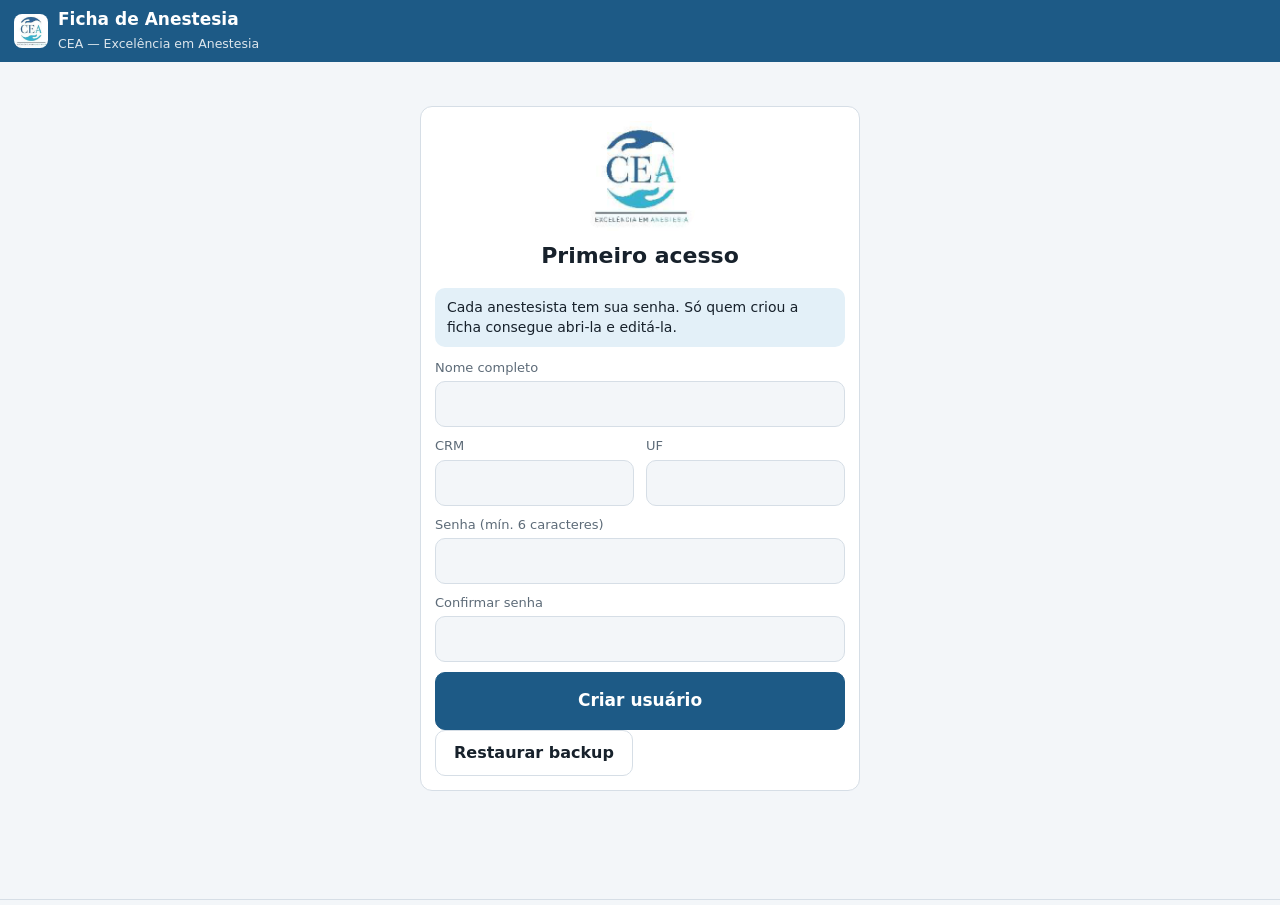
==== index.html @ f0d222ca "Ficha de Anestesia: protótipo PWA Co-Authored-By: Claude Opus 5.5 <noreply@anthropic.com>" ====
<!doctype html>
<html lang="pt-BR">
<head>
  <meta charset="utf-8">
  <meta name="viewport" content="width=device-width, initial-scale=1, viewport-fit=cover">
  <meta name="theme-color" content="#1d5a86">
  <meta name="description" content="Ficha de anestesia digital: preenchimento durante o ato anestésico e geração de PDF.">
  <title>Ficha de Anestesia</title>
  <link rel="manifest" href="manifest.webmanifest">
  <link rel="icon" href="icons/icon-192.png">
  <link rel="apple-touch-icon" href="icons/icon-192.png">
  <link rel="stylesheet" href="css/app.css">
</head>
<body>
  <header class="topbar" id="topbar"></header>
  <main id="app"></main>
  <nav class="tabs" id="tabs" hidden></nav>
  <dialog id="modal"></dialog>
  <div id="toast" role="status" aria-live="polite"></div>
  <script src="lib/jspdf.umd.min.js"></script>
  <script type="module" src="js/app.js"></script>
</body>
</html>
---- css/app.css ----
:root {
  --bg: #f3f6f9;
  --card: #ffffff;
  --text: #17212b;
  --muted: #5d6b78;
  --line: #d6dee6;
  --pri: #1d5a86;
  --pri-2: #2a8cc4;
  --pri-soft: #e3f0f8;
  --ok: #1d7a4a;
  --ok-soft: #e1f3e8;
  --warn: #a15c00;
  --warn-soft: #fdf0dc;
  --bad: #b3261e;
  --bad-soft: #fbe5e3;
  --pas: #1f4fb8;
  --pad: #1f4fb8;
  --fc: #c0392b;
  --radius: 12px;
  --tap: 46px;
  color-scheme: light;
}
@media (prefers-color-scheme: dark) {
  :root {
    --bg: #0f151b; --card: #18212a; --text: #e6edf3; --muted: #97a6b4; --line: #2c3a47;
    --pri: #5eb1e6; --pri-2: #7cc3ee; --pri-soft: #17324a; --ok: #5ccf8e; --ok-soft: #173427;
    --warn: #f0b35a; --warn-soft: #3a2b12; --bad: #f28b82; --bad-soft: #3d1c1a;
    --pas: #7fa7ff; --pad: #7fa7ff; --fc: #ff8a7a;
    color-scheme: dark;
  }
}

* { box-sizing: border-box; }
html, body { margin: 0; }
body {
  font-family: system-ui, -apple-system, "Segoe UI", Roboto, sans-serif;
  background: var(--bg); color: var(--text); font-size: 16px; line-height: 1.4;
  padding-bottom: calc(70px + env(safe-area-inset-bottom));
  -webkit-tap-highlight-color: transparent;
}
button, input, select, textarea { font: inherit; color: inherit; }

/* ---------- barra superior ---------- */
.topbar {
  position: sticky; top: 0; z-index: 20; display: flex; align-items: center; gap: 10px;
  padding: calc(8px + env(safe-area-inset-top)) 14px 8px; background: var(--pri); color: #fff;
  min-height: 56px;
}
@media (prefers-color-scheme: dark) { .topbar { background: #143e5c; } }
.topbar .ttl { flex: 1; min-width: 0; }
.topbar .ttl b { display: block; font-size: 17px; white-space: nowrap; overflow: hidden; text-overflow: ellipsis; }
.topbar .ttl small { opacity: .85; font-size: 12.5px; }
.topbar button {
  background: rgba(255,255,255,.14); border: 0; color: #fff; border-radius: 10px;
  min-height: 40px; min-width: 40px; padding: 0 12px; cursor: pointer;
}
.topbar img { width: 34px; height: 34px; border-radius: 8px; background: #fff; }

/* ---------- abas inferiores ---------- */
.tabs {
  position: fixed; bottom: 0; left: 0; right: 0; z-index: 20; display: flex;
  background: var(--card); border-top: 1px solid var(--line);
  padding-bottom: env(safe-area-inset-bottom); overflow-x: auto; scrollbar-width: none;
}
.tabs::-webkit-scrollbar { display: none; }
.tabs button {
  flex: 1 0 auto; min-width: 64px; border: 0; background: none; padding: 8px 6px 7px; cursor: pointer;
  display: flex; flex-direction: column; align-items: center; gap: 2px; color: var(--muted); font-size: 11.5px;
}
.tabs button .ic { font-size: 19px; line-height: 1; }
.tabs button[aria-current="true"] { color: var(--pri); font-weight: 600; box-shadow: inset 0 3px 0 var(--pri); }

main { max-width: 1100px; margin: 0 auto; padding: 14px; }

/* ---------- cartões e formulários ---------- */
.card {
  background: var(--card); border: 1px solid var(--line); border-radius: var(--radius);
  padding: 14px; margin-bottom: 14px;
}
.card > h2, .card > h3 { margin: 0 0 10px; font-size: 16px; color: var(--pri); }
.card > h3 { font-size: 15px; }
.grid { display: grid; gap: 10px 12px; grid-template-columns: repeat(auto-fill, minmax(150px, 1fr)); }
.grid.g2 { grid-template-columns: repeat(auto-fill, minmax(260px, 1fr)); }
.span2 { grid-column: span 2; }
.full { grid-column: 1 / -1; }
@media (max-width: 420px) { .span2 { grid-column: 1 / -1; } }
.cols2 { display: grid; gap: 14px; grid-template-columns: 1fr; }
@media (min-width: 820px) { .cols2 { grid-template-columns: 1fr 1fr; } }

label.f { display: flex; flex-direction: column; gap: 4px; font-size: 13px; color: var(--muted); }
input[type=text], input[type=number], input[type=password], input[type=date], input[type=time],
input[type=search], select, textarea {
  min-height: var(--tap); border: 1px solid var(--line); border-radius: 10px; padding: 8px 11px;
  background: var(--bg); color: var(--text); width: 100%; font-size: 16px;
}
textarea { min-height: 90px; resize: vertical; }
input:focus, select:focus, textarea:focus { outline: 2px solid var(--pri-2); outline-offset: 0; border-color: transparent; }
input:disabled, select:disabled, textarea:disabled { opacity: .75; }

.chk {
  display: flex; align-items: center; gap: 10px; min-height: var(--tap); padding: 6px 10px;
  border: 1px solid var(--line); border-radius: 10px; cursor: pointer; background: var(--bg); font-size: 15px;
}
.chk input { width: 22px; height: 22px; accent-color: var(--pri); flex: none; }
.chk:has(input:checked) { background: var(--pri-soft); border-color: var(--pri); }
.checks { display: grid; gap: 8px; grid-template-columns: repeat(auto-fill, minmax(190px, 1fr)); }

.chips { display: flex; flex-wrap: wrap; gap: 8px; }
.chips button {
  min-height: 42px; min-width: 46px; padding: 6px 14px; border-radius: 999px; cursor: pointer;
  border: 1px solid var(--line); background: var(--bg); font-size: 15px;
}
.chips button[aria-pressed="true"] { background: var(--pri); border-color: var(--pri); color: #fff; font-weight: 600; }
.chips button:disabled { cursor: default; }
.row-l { display: flex; align-items: center; gap: 10px; flex-wrap: wrap; margin: 6px 0; }
.row-l > .lbl { min-width: 120px; font-size: 14px; color: var(--muted); }

.btn {
  display: inline-flex; align-items: center; justify-content: center; gap: 8px; min-height: var(--tap);
  padding: 0 18px; border-radius: 10px; border: 1px solid var(--line); background: var(--card);
  cursor: pointer; font-weight: 600; text-decoration: none; color: var(--text);
}
.btn.pri { background: var(--pri); border-color: var(--pri); color: #fff; }
@media (prefers-color-scheme: dark) { .btn.pri { color: #0b1a26; } }
.btn.ok { background: var(--ok); border-color: var(--ok); color: #fff; }
.btn.bad { color: var(--bad); border-color: var(--bad); }
.btn.big { min-height: 58px; font-size: 17px; }
.btn.block { width: 100%; }
.btn:disabled { opacity: .5; cursor: default; }
.btns { display: flex; flex-wrap: wrap; gap: 10px; }

.muted { color: var(--muted); }
.small { font-size: 13px; }
.badge { display: inline-block; padding: 2px 9px; border-radius: 999px; font-size: 12px; font-weight: 600; }
.badge.rascunho { background: var(--warn-soft); color: var(--warn); }
.badge.finalizada { background: var(--ok-soft); color: var(--ok); }
.badge.revisao { background: var(--bad-soft); color: var(--bad); }
.note { padding: 10px 12px; border-radius: 10px; background: var(--pri-soft); font-size: 14px; margin: 0 0 12px; }
.note.warn { background: var(--warn-soft); }
.note.bad { background: var(--bad-soft); }

/* ---------- login ---------- */
.login { max-width: 440px; margin: 30px auto; }
.login .logo { display: block; width: 110px; height: 110px; margin: 0 auto 10px; border-radius: 22px; background: #fff; }
.login h1 { text-align: center; font-size: 22px; margin: 0 0 16px; }
.userpick { display: grid; gap: 8px; margin-bottom: 12px; }
.userpick button { text-align: left; padding: 12px; border-radius: 10px; border: 1px solid var(--line); background: var(--bg); cursor: pointer; }
.userpick button[aria-pressed="true"] { border-color: var(--pri); background: var(--pri-soft); }
.code { font-family: ui-monospace, Consolas, monospace; font-size: 20px; letter-spacing: 1px; text-align: center;
  padding: 14px; background: var(--bg); border: 2px dashed var(--pri); border-radius: 10px; user-select: all; word-break: break-all; }

/* ---------- lista de fichas ---------- */
.lista { display: grid; gap: 10px; }
.item {
  display: flex; gap: 12px; align-items: center; padding: 12px 14px; background: var(--card);
  border: 1px solid var(--line); border-radius: var(--radius); cursor: pointer; text-align: left; width: 100%;
}
.item .main { flex: 1; min-width: 0; }
.item b { display: block; white-space: nowrap; overflow: hidden; text-overflow: ellipsis; }
.item .sub { font-size: 13px; color: var(--muted); }
.toolbar { display: flex; gap: 10px; margin-bottom: 12px; flex-wrap: wrap; }
.toolbar input { flex: 1; min-width: 180px; }

/* ---------- intraoperatório ---------- */
.clock { display: flex; align-items: baseline; gap: 14px; flex-wrap: wrap; }
.clock .h { font-size: 38px; font-weight: 700; font-variant-numeric: tabular-nums; }
.tempos { display: grid; grid-template-columns: repeat(auto-fill, minmax(150px, 1fr)); gap: 8px; margin-top: 10px; }
.tempo { border: 1px dashed var(--line); border-radius: 10px; padding: 8px 10px; min-height: 58px; cursor: pointer; background: var(--bg); text-align: left; }
.tempo small { display: block; color: var(--muted); font-size: 12px; }
.tempo b { font-size: 20px; font-variant-numeric: tabular-nums; }
.tempo.set { border-style: solid; border-color: var(--ok); background: var(--ok-soft); }
.acoes { display: grid; grid-template-columns: repeat(2, 1fr); gap: 10px; }
@media (min-width: 700px) { .acoes { grid-template-columns: repeat(4, 1fr); } }
.acoes .btn { min-height: 64px; font-size: 16px; flex-direction: column; gap: 2px; }
.acoes .btn .ic { font-size: 22px; }
.alerta-sv { font-size: 13px; margin-top: 8px; }
.alerta-sv.late { color: var(--warn); font-weight: 600; }
.chart { width: 100%; height: auto; display: block; }
.chart text { fill: var(--muted); font-size: 10px; }
.chart .grid-l { stroke: var(--line); stroke-width: 1; }
.leg { display: flex; gap: 14px; font-size: 13px; color: var(--muted); flex-wrap: wrap; }
.leg span::before { margin-right: 4px; }
.leg .pas::before { content: "▼"; color: var(--pas); }
.leg .pad::before { content: "▲"; color: var(--pad); }
.leg .fc::before { content: "●"; color: var(--fc); }

.tl { display: grid; gap: 6px; }
.tl .ev {
  display: grid; grid-template-columns: 56px 1fr auto; gap: 10px; align-items: center;
  padding: 8px 10px; border-radius: 10px; background: var(--bg); border: 1px solid var(--line);
}
.tl .ev .t { font-weight: 700; font-variant-numeric: tabular-nums; }
.tl .ev .k { font-size: 12px; color: var(--muted); display: block; }
.tl .ev button { border: 0; background: none; cursor: pointer; font-size: 18px; min-width: 40px; min-height: 40px; color: var(--muted); }
.tl .ev.sv { border-left: 4px solid var(--pas); }
.tl .ev.dr { border-left: 4px solid #8e44ad; }
.tl .ev.fl { border-left: 4px solid #16a085; }
.tl .ev.eo { border-left: 4px solid var(--warn); }

/* ---------- modal ---------- */
dialog {
  border: 0; border-radius: 16px; padding: 0; width: min(560px, calc(100vw - 20px));
  max-height: calc(100vh - 30px); background: var(--card); color: var(--text);
  box-shadow: 0 20px 60px rgba(0,0,0,.35);
}
dialog::backdrop { background: rgba(10, 20, 30, .55); }
dialog form { display: flex; flex-direction: column; max-height: calc(100vh - 30px); }
dialog .mh { padding: 14px 16px; border-bottom: 1px solid var(--line); font-weight: 700; font-size: 17px; }
dialog .mb { padding: 14px 16px; overflow-y: auto; }
dialog .mf { padding: 12px 16px; border-top: 1px solid var(--line); display: flex; gap: 10px; justify-content: flex-end; flex-wrap: wrap; }
.favs { max-height: 180px; overflow-y: auto; }
.vit { display: grid; grid-template-columns: repeat(3, 1fr); gap: 10px; }
.vit input { font-size: 22px; text-align: center; font-weight: 600; }

#toast {
  position: fixed; left: 50%; bottom: calc(84px + env(safe-area-inset-bottom)); transform: translateX(-50%) translateY(20px);
  background: #22303c; color: #fff; padding: 10px 16px; border-radius: 10px; opacity: 0; pointer-events: none;
  transition: .2s; z-index: 50; max-width: calc(100vw - 30px); font-size: 14.5px;
}
#toast.show { opacity: 1; transform: translateX(-50%); }

.pend li { margin: 4px 0; }
.audit { font-size: 13px; }
.audit li { margin-bottom: 6px; }
table.ald { width: 100%; border-collapse: collapse; font-size: 14px; }
table.ald td, table.ald th { border-bottom: 1px solid var(--line); padding: 6px 4px; text-align: left; }
.ald-tempo { margin-bottom: 12px; }
.ald-tot { font-size: 20px; font-weight: 700; color: var(--pri); }
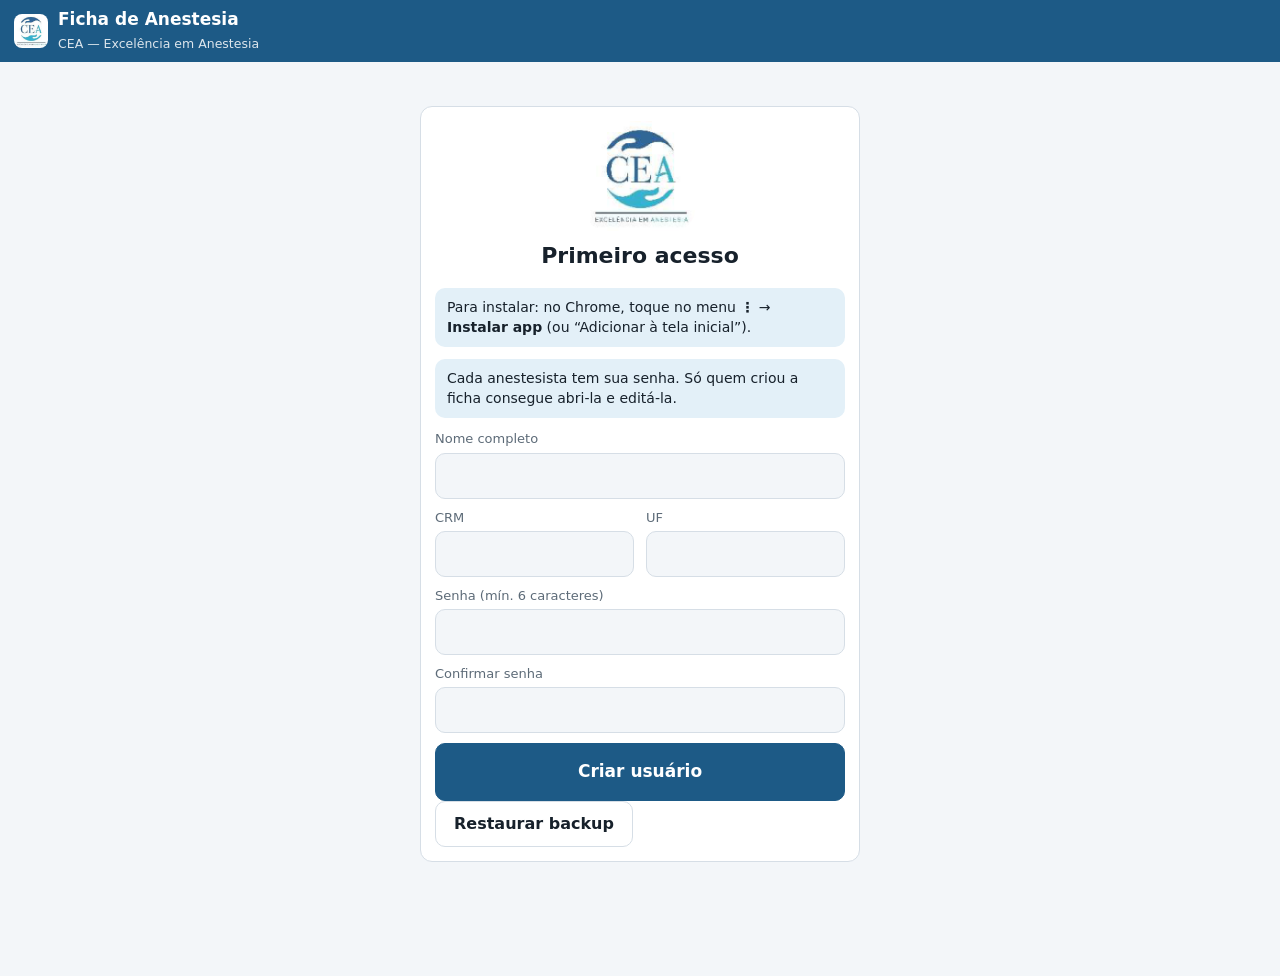
==== commit 0fdb4ca3: "Correções do APK: ponte do plugin nativo, clique fantasma, abas ocultas, aviso de erro na abertura C" ====
--- a/index.html
+++ b/index.html
@@ -17,6 +17,22 @@
   <nav class="tabs" id="tabs" hidden></nav>
   <dialog id="modal"></dialog>
   <div id="toast" role="status" aria-live="polite"></div>
+  <script>
+    // Se algo falhar ao abrir o app, mostra o erro na tela (em vez de ficar em branco).
+    (function () {
+      var erros = [];
+      function mostrar() {
+        var app = document.getElementById('app');
+        if (!app || app.children.length) return;
+        app.innerHTML = '<div style="margin:20px;padding:16px;border-radius:12px;background:#fbe5e3;color:#7a1c16;font:15px system-ui">' +
+          '<b>O app não conseguiu abrir.</b><br>Tire um print desta tela e envie ao desenvolvedor.<pre style="white-space:pre-wrap;font-size:12px;margin-top:10px">' +
+          (erros.join(' | ') || 'Sem mensagem de erro.').replace(/[<&]/g, function (c) { return c === '<' ? '&lt;' : '&amp;'; }) + '</pre></div>';
+      }
+      window.addEventListener('error', function (e) { erros.push((e.message || 'erro') + ' @ ' + (e.filename || '').split('/').pop() + ':' + (e.lineno || '')); mostrar(); });
+      window.addEventListener('unhandledrejection', function (e) { erros.push(String(e.reason && (e.reason.stack || e.reason.message) || e.reason)); mostrar(); });
+      setTimeout(mostrar, 6000);
+    })();
+  </script>
   <script src="lib/jspdf.umd.min.js"></script>
   <script type="module" src="js/app.js"></script>
 </body>
--- a/css/app.css
+++ b/css/app.css
@@ -31,11 +31,12 @@
 }
 
 * { box-sizing: border-box; }
+[hidden] { display: none !important; }
 html, body { margin: 0; }
 body {
   font-family: system-ui, -apple-system, "Segoe UI", Roboto, sans-serif;
   background: var(--bg); color: var(--text); font-size: 16px; line-height: 1.4;
-  padding-bottom: calc(70px + env(safe-area-inset-bottom));
+  padding-bottom: calc(70px + var(--safe-area-inset-bottom, env(safe-area-inset-bottom, 0px)));
   -webkit-tap-highlight-color: transparent;
 }
 button, input, select, textarea { font: inherit; color: inherit; }
@@ -43,7 +44,7 @@
 /* ---------- barra superior ---------- */
 .topbar {
   position: sticky; top: 0; z-index: 20; display: flex; align-items: center; gap: 10px;
-  padding: calc(8px + env(safe-area-inset-top)) 14px 8px; background: var(--pri); color: #fff;
+  padding: calc(8px + var(--safe-area-inset-top, env(safe-area-inset-top, 0px))) 14px 8px; background: var(--pri); color: #fff;
   min-height: 56px;
 }
 @media (prefers-color-scheme: dark) { .topbar { background: #143e5c; } }
@@ -60,7 +61,7 @@
 .tabs {
   position: fixed; bottom: 0; left: 0; right: 0; z-index: 20; display: flex;
   background: var(--card); border-top: 1px solid var(--line);
-  padding-bottom: env(safe-area-inset-bottom); overflow-x: auto; scrollbar-width: none;
+  padding-bottom: var(--safe-area-inset-bottom, env(safe-area-inset-bottom, 0px)); overflow-x: auto; scrollbar-width: none;
 }
 .tabs::-webkit-scrollbar { display: none; }
 .tabs button {
@@ -103,6 +104,8 @@
 }
 .chk input { width: 22px; height: 22px; accent-color: var(--pri); flex: none; }
 .chk:has(input:checked) { background: var(--pri-soft); border-color: var(--pri); }
+.chk.na { margin-bottom: 10px; border-style: dashed; font-weight: 600; }
+.chk.na:has(input:checked) { background: var(--warn-soft); border-color: var(--warn); }
 .checks { display: grid; gap: 8px; grid-template-columns: repeat(auto-fill, minmax(190px, 1fr)); }
 
 .chips { display: flex; flex-wrap: wrap; gap: 8px; }
